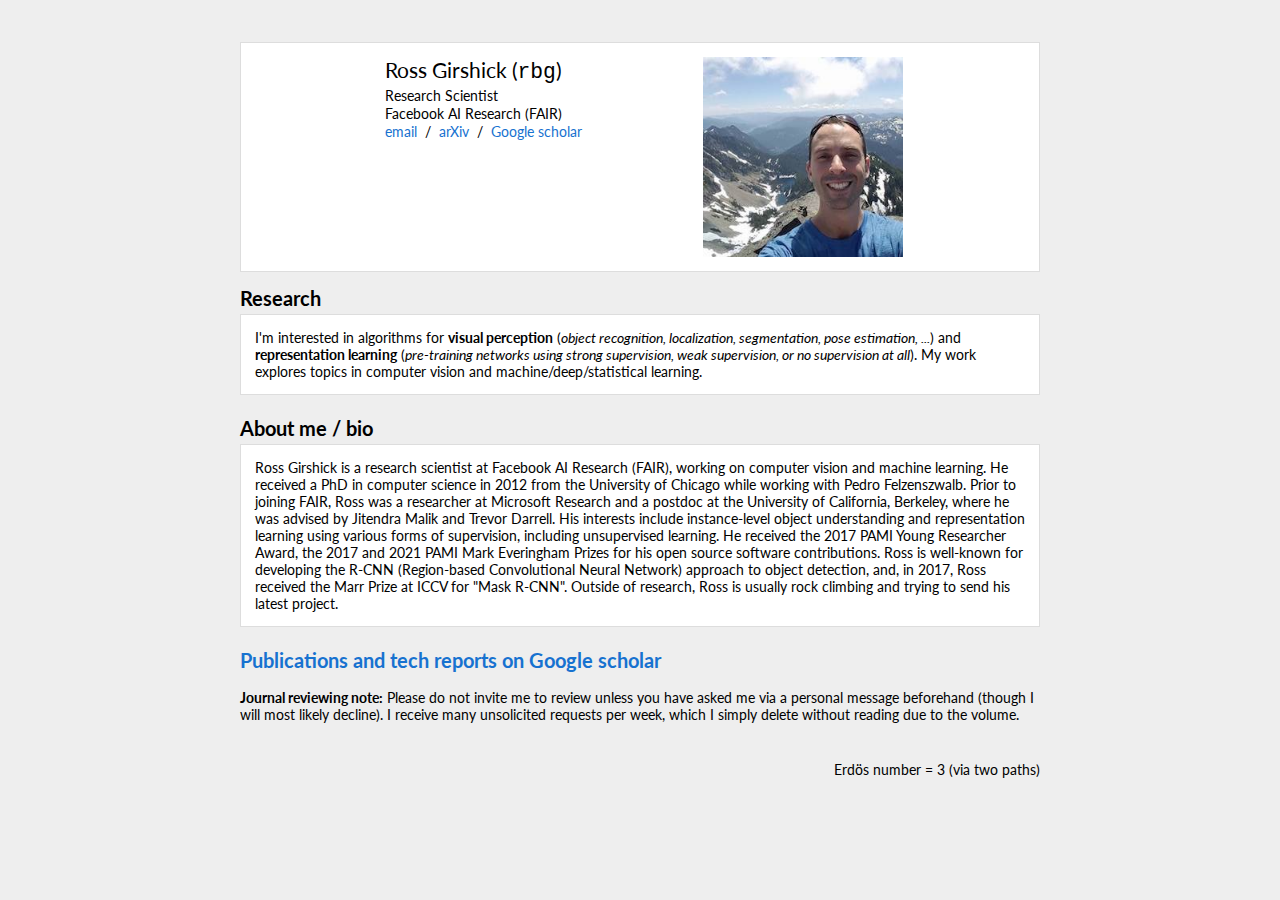
==== index.html @ 50e9c82b "reviewing note" ====
<html>

<head>
<title>rbg's home page</title>
<style type="text/css" media="screen">
html, body, div, span, applet, object, iframe, h1, h2, h3, h4, h5, h6, p,
blockquote, pre, a, abbr, acronym, address, big, cite, code, del, dfn, em,
font, img, ins, kbd, q, s, samp, small, strike, strong, sub, tt, var, dl, dt,
dd, ol, ul, li, fieldset, form, label, legend, table, caption, tbody, tfoot,
thead, tr, th, td {
  border: 0pt none;
  font-family: inherit;
  font-size: 100%;
  font-style: inherit;
  font-weight: inherit;
  margin: 0pt;
  outline-color: invert;
  outline-style: none;
  outline-width: 0pt;
  padding: 0pt;
  vertical-align: baseline;
}

a {
  color: #1772d0;
  text-decoration:none;
}

a:focus, a:hover {
  color: #f09228;
  text-decoration:none;
}

a.paper {
  font-weight: bold;
  font-size: 12pt;
}

b.paper {
  font-weight: bold;
  font-size: 12pt;
}

* {
  margin: 0pt;
  padding: 0pt;
}

body {
  position: relative;
  margin: 3em auto 2em auto;
  width: 800px;
  font-family: Lato, Verdana, Helvetica, sans-serif;
  font-size: 14px;
  background: #eee;
}

h2 {
  font-family: Lato, Verdana, Helvetica, sans-serif;
  font-size: 15pt;
  font-weight: 700;
}

h4 {
  font-family: Lato, Verdana, Helvetica, sans-serif;
  font-size: 13pt;
  font-weight: 700;
}

h3 {
  font-family: Lato, Verdana, Helvetica, sans-serif;
  font-size: 16px;
  font-weight: 700;
}

strong {
  font-family: Lato, Verdana, Helvetica, sans-serif;
  font-size: 14px;
}

ul {
  list-style: circle;
}

img {
  border: none;
}

li {
  padding-bottom: 0.5em;
  margin-left: 1.4em;
}

strong, b {
	font-weight:bold;
}

em, i {
	font-style:italic;
}

div.section {
  clear: both;
  margin-bottom: 1.5em;
  background: #eee;
}

div.spanner {
  clear: both;
}

div.paper {
  clear: both;
  margin-top: 0.3em;
  margin-bottom: 0.3em;
  border: 1px solid #ddd;
  background: #fff;
  padding: 1em 1em 1em 1em;
}

div.paper div {
  padding-right: 230px;
}

div.paper div.wide {
  padding-right: 0px;
}

img.paper {
  margin-bottom: 0.5em;
  float: right;
  width: 200px;
}

span.blurb {
  font-style:italic;
  display:block;
  margin-top:0.75em;
  margin-bottom:0.5em;
}

pre, code {
  font-family: 'Lucida Console', 'Andale Mono', 'Courier', monospaced;
  margin: 1em 0;
  padding: 0;
}

div.paper pre {
  font-size: 0.9em;
}

</style>

<script type="text/javascript">
  var _gaq = _gaq || [];
  _gaq.push(['_setAccount', 'UA-7953909-1']);
  _gaq.push(['_trackPageview']);

  (function() {
    var ga = document.createElement('script'); ga.type = 'text/javascript'; ga.async = true;
    ga.src = ('https:' == document.location.protocol ? 'https://ssl' : 'http://www') + '.google-analytics.com/ga.js';
    var s = document.getElementsByTagName('script')[0]; s.parentNode.insertBefore(ga, s);
  })();
</script>

<script type="text/javascript" src="js/hidebib.js"></script>

<link href="http://fonts.googleapis.com/css?family=Lato:400,700,400italic,700italic"
 rel="stylesheet" type="text/css" />
</head>

<body>

<div style="margin-bottom: 1em; border: 1px solid #ddd; background-color: #fff; padding: 1em; height: 200px;">
  <div style="margin: 0 auto; width: 70%; line-height: 130%;">
    <img title="rbg" style="float: right; padding-right: .5em; height: 200px;" src="images/rbg-small.jpg" />
    <div style="padding-left: 1em; vertical-align: top; height: 250px;">
      <span style="font-size: 16pt; line-height: 130%;">Ross Girshick (<span style="font-family: 'Lucida Console', 'Andale Mono', 'Courier', monospaced;">rbg</span>)</span><br />
      <span>Research Scientist</span><br />
      <span>Facebook AI Research (FAIR)</span>
      <br />
      <span>
      <a href="mailto:ross.girshick@gmail.com" target="_blank">email</a> &nbsp;/&nbsp;
      <a href="https://arxiv.org/find/cs/1/au:+Girshick_R/0/1/0/all/0/1" target="_blank">arXiv</a> &nbsp;/&nbsp;
      <a href="https://scholar.google.com/citations?hl=en&user=W8VIEZgAAAAJ&pagesize=1000&sortby=pubdate" target="_blank">Google scholar</a>
      </span>
    </div>
  </div>
</div>

<div style="clear: both;"><!-- page div -->

<div class="section">
<h2>Research</h2>
  <div class="paper">
    I'm interested in algorithms for <strong>visual perception</strong>
    (<em>object recognition, localization, segmentation, pose
    estimation, ...</em>) and <strong>representation learning</strong>
    (<em>pre-training networks using strong supervision, weak
    supervision, or no supervision at all</em>). My work explores
    topics in computer vision and machine/deep/statistical learning.
  </div>
</div>

<div class="section">
<h2>About me / bio</h2>
  <div class="paper">
    Ross Girshick is a research scientist at Facebook AI Research
    (FAIR), working on computer vision and machine learning. He
    received a PhD in computer science in 2012 from the University
    of Chicago while working with Pedro Felzenszwalb. Prior to
    joining FAIR, Ross was a researcher at Microsoft Research and
    a postdoc at the University of California, Berkeley, where he
    was advised by Jitendra Malik and Trevor Darrell. His interests
    include instance-level object understanding and representation
    learning using various forms of supervision, including unsupervised
    learning.  He received the 2017 PAMI Young Researcher Award,
    the 2017 and 2021 PAMI Mark Everingham Prizes for his open
    source software contributions.  Ross is well-known for developing
    the R-CNN (Region-based Convolutional Neural Network) approach
    to object detection, and, in 2017, Ross received the Marr Prize
    at ICCV for "Mask R-CNN". Outside of research, Ross is usually
    rock climbing and trying to send his latest project.
  </div>
</div>

<!-- I left this here just in case you bothered to look for it.
<div class="section">
  <h3>I'm on the faculty job market</h3><a href="https://dl.dropboxusercontent.com/s/hswkdta7pmxhqvv/cv.pdf?dl=0">cv</a> / <a href="https://dl.dropboxusercontent.com/s/ip1nxlff8v8ssgi/research.pdf?dl=0">research statement</a> / <a href="https://dl.dropboxusercontent.com/s/g4p52puyfx4wciz/teaching.pdf?dl=0">teaching statement</a>
  / <a href="http://scholar.google.com/citations?user=W8VIEZgAAAAJ&hl=en&oi=ao">google scholar</a>
</div>
-->

<!--- TEMPLATE
<div class="paper" id="X">
  <img class="paper" title="X" src="images/X.png" />
  <div>
    <a class="paper" onclick="_gaq.push(['_trackEvent', 'Pub', 'Download', 'X-eccv-14']);" href="papers/X.pdf">X</a><br />
    <strong>Ross Girshick</strong> <br />
    European Conference on Computer Vision (ECCV), 2014<br />
    <a shape="rect" href="javascript:toggleabs('X')" class="toggleabs">abstract</a> /
    <a shape="rect" href="javascript:togglebib('X')" class="togglebib">bibtex</a>
    <pre xml:space="preserve">
@inproceedings{X,
  Author    = {X},
  Title     = {X},
  Booktitle = {Proceedings of the European
               Conference on Computer Vision ({ECCV})},
  Year      = {2014}}
    </pre>
    <span class="blurb">X</span>
  </div>
  <div class="spanner"></div>
</div>
-->

<div class="section">

<h2><a href="https://scholar.google.com/citations?hl=en&user=W8VIEZgAAAAJ&pagesize=1000&sortby=pubdate" target="_blank">Publications and tech reports on Google scholar</a></h2>

<p>
<br />
<b>Journal reviewing note:</b> Please do not invite me to review unless you have asked me via a personal message beforehand (though I will most likely decline). I receive many unsolicited requests per week, which I simply delete without reading due to the volume.
</p>

</div>

</div><!-- close page div -->

<div style="clear:both;">
  <br />
  <p align="right"><font size="2">Erd&ouml;s number = 3 (via two paths)</font></p><br />
</div>

<script xml:space="preserve" language="JavaScript">
hideallbibs();
hideallabs();
</script>

</body>

</html>
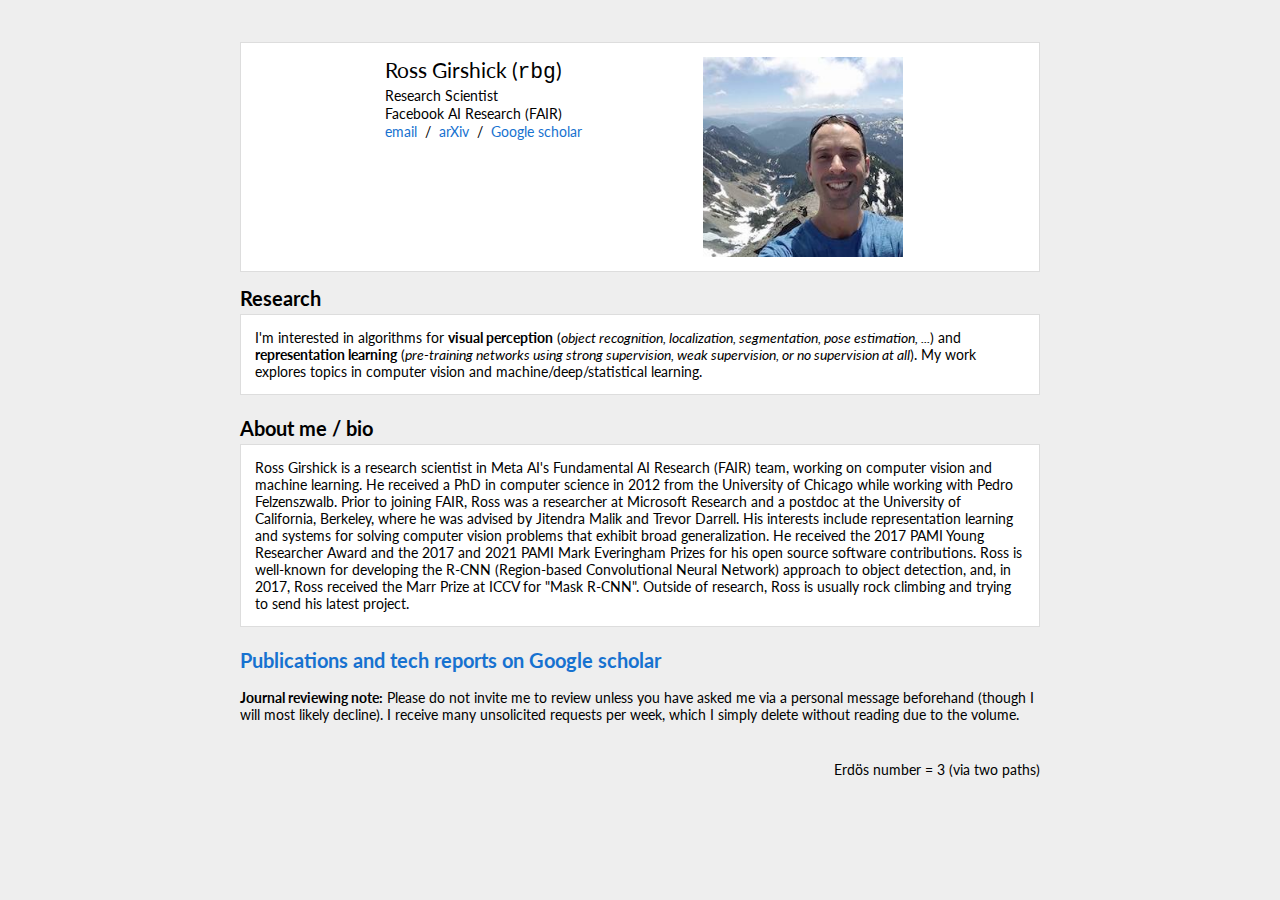
==== commit a1788b21: "Update index.html" ====
--- a/index.html
+++ b/index.html
@@ -205,16 +205,15 @@
 <div class="section">
 <h2>About me / bio</h2>
   <div class="paper">
-    Ross Girshick is a research scientist at Facebook AI Research
-    (FAIR), working on computer vision and machine learning. He
+    Ross Girshick is a research scientist in Meta AI's Fundamental AI Research
+    (FAIR) team, working on computer vision and machine learning. He
     received a PhD in computer science in 2012 from the University
     of Chicago while working with Pedro Felzenszwalb. Prior to
     joining FAIR, Ross was a researcher at Microsoft Research and
     a postdoc at the University of California, Berkeley, where he
     was advised by Jitendra Malik and Trevor Darrell. His interests
-    include instance-level object understanding and representation
-    learning using various forms of supervision, including unsupervised
-    learning.  He received the 2017 PAMI Young Researcher Award,
+    include representation learning and systems for solving computer vision problems that exhibit 
+    broad generalization. He received the 2017 PAMI Young Researcher Award and
     the 2017 and 2021 PAMI Mark Everingham Prizes for his open
     source software contributions.  Ross is well-known for developing
     the R-CNN (Region-based Convolutional Neural Network) approach
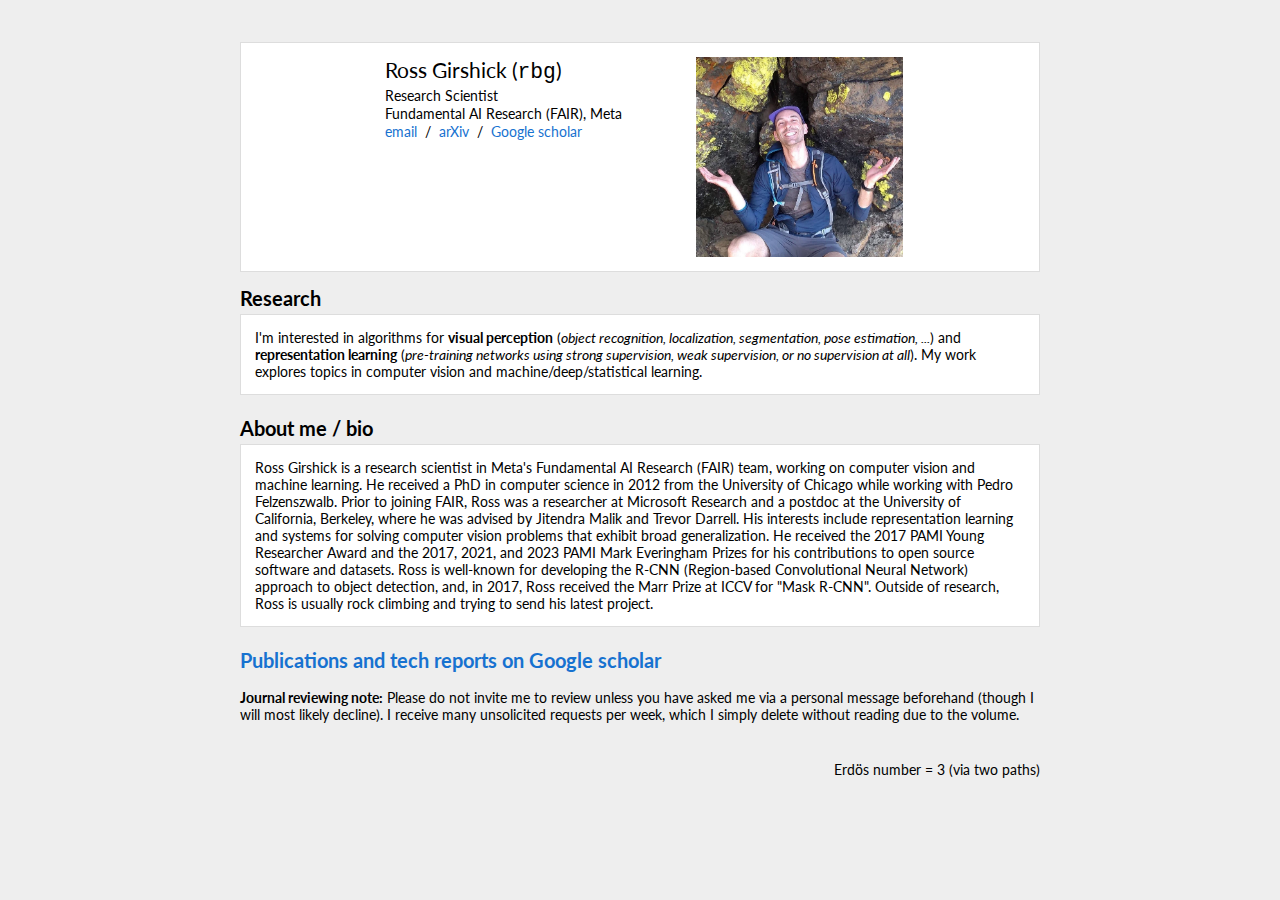
==== commit d27596e8: "update prizes and pictures" ====
--- a/index.html
+++ b/index.html
@@ -177,7 +177,7 @@
     <div style="padding-left: 1em; vertical-align: top; height: 250px;">
       <span style="font-size: 16pt; line-height: 130%;">Ross Girshick (<span style="font-family: 'Lucida Console', 'Andale Mono', 'Courier', monospaced;">rbg</span>)</span><br />
       <span>Research Scientist</span><br />
-      <span>Facebook AI Research (FAIR)</span>
+      <span>Fundamental AI Research (FAIR), Meta</span>
       <br />
       <span>
       <a href="mailto:ross.girshick@gmail.com" target="_blank">email</a> &nbsp;/&nbsp;
@@ -205,7 +205,7 @@
 <div class="section">
 <h2>About me / bio</h2>
   <div class="paper">
-    Ross Girshick is a research scientist in Meta AI's Fundamental AI Research
+    Ross Girshick is a research scientist in Meta's Fundamental AI Research
     (FAIR) team, working on computer vision and machine learning. He
     received a PhD in computer science in 2012 from the University
     of Chicago while working with Pedro Felzenszwalb. Prior to
@@ -214,8 +214,8 @@
     was advised by Jitendra Malik and Trevor Darrell. His interests
     include representation learning and systems for solving computer vision problems that exhibit 
     broad generalization. He received the 2017 PAMI Young Researcher Award and
-    the 2017 and 2021 PAMI Mark Everingham Prizes for his open
-    source software contributions.  Ross is well-known for developing
+    the 2017, 2021, and 2023 PAMI Mark Everingham Prizes for his contributions to open
+    source software and datasets.  Ross is well-known for developing
     the R-CNN (Region-based Convolutional Neural Network) approach
     to object detection, and, in 2017, Ross received the Marr Prize
     at ICCV for "Mask R-CNN". Outside of research, Ross is usually
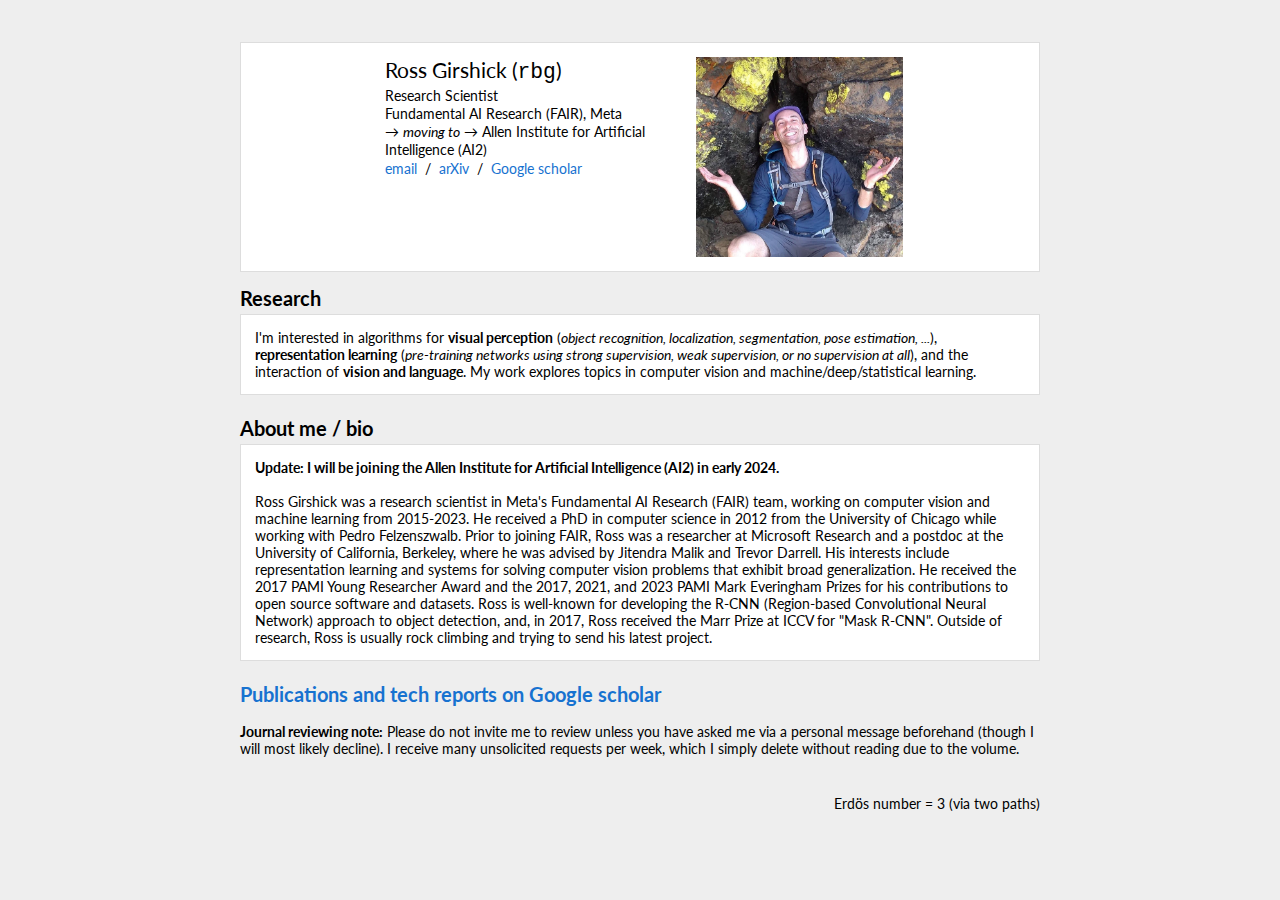
==== commit ce8b2fa6: "update where I work" ====
--- a/index.html
+++ b/index.html
@@ -177,7 +177,7 @@
     <div style="padding-left: 1em; vertical-align: top; height: 250px;">
       <span style="font-size: 16pt; line-height: 130%;">Ross Girshick (<span style="font-family: 'Lucida Console', 'Andale Mono', 'Courier', monospaced;">rbg</span>)</span><br />
       <span>Research Scientist</span><br />
-      <span>Fundamental AI Research (FAIR), Meta</span>
+      <span>Fundamental AI Research (FAIR), Meta <br /> &RightArrow; <em>moving to</em> &RightArrow; Allen Institute for Artificial Intelligence (AI2)</span>
       <br />
       <span>
       <a href="mailto:ross.girshick@gmail.com" target="_blank">email</a> &nbsp;/&nbsp;
@@ -195,9 +195,10 @@
   <div class="paper">
     I'm interested in algorithms for <strong>visual perception</strong>
     (<em>object recognition, localization, segmentation, pose
-    estimation, ...</em>) and <strong>representation learning</strong>
+    estimation, ...</em>), <strong>representation learning</strong>
     (<em>pre-training networks using strong supervision, weak
-    supervision, or no supervision at all</em>). My work explores
+    supervision, or no supervision at all</em>), and the interaction of
+    <strong>vision and language</strong>. My work explores
     topics in computer vision and machine/deep/statistical learning.
   </div>
 </div>
@@ -205,8 +206,11 @@
 <div class="section">
 <h2>About me / bio</h2>
   <div class="paper">
-    Ross Girshick is a research scientist in Meta's Fundamental AI Research
-    (FAIR) team, working on computer vision and machine learning. He
+    <strong>Update: I will be joining the Allen Institute for Artificial Intelligence (AI2)
+    in early 2024.</strong>
+    <br /><br />
+    Ross Girshick was a research scientist in Meta's Fundamental AI Research
+    (FAIR) team, working on computer vision and machine learning from 2015-2023. He
     received a PhD in computer science in 2012 from the University
     of Chicago while working with Pedro Felzenszwalb. Prior to
     joining FAIR, Ross was a researcher at Microsoft Research and
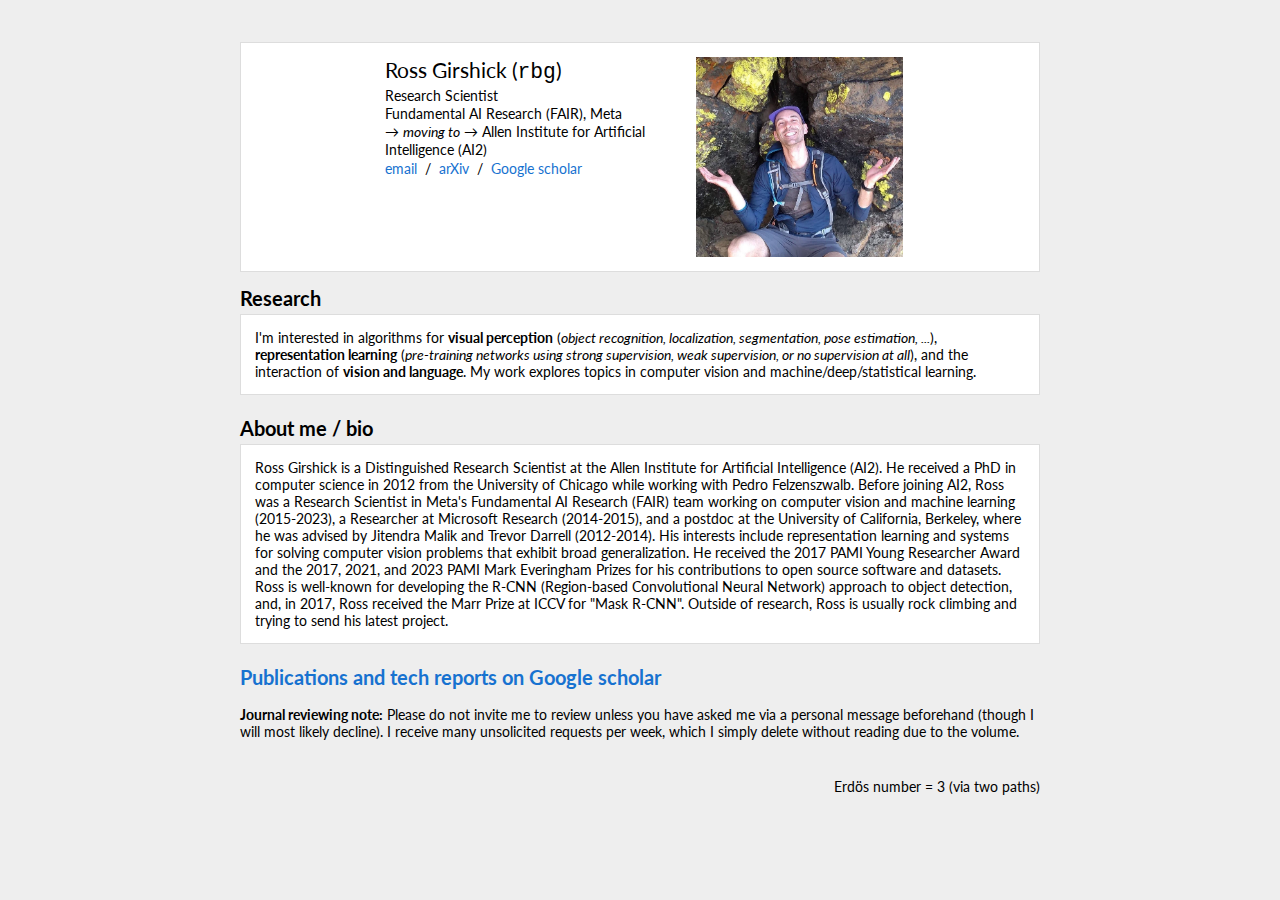
==== commit 9b60d8be: "job update" ====
--- a/index.html
+++ b/index.html
@@ -206,24 +206,16 @@
 <div class="section">
 <h2>About me / bio</h2>
   <div class="paper">
-    <strong>Update: I will be joining the Allen Institute for Artificial Intelligence (AI2)
-    in early 2024.</strong>
-    <br /><br />
-    Ross Girshick was a research scientist in Meta's Fundamental AI Research
-    (FAIR) team, working on computer vision and machine learning from 2015-2023. He
-    received a PhD in computer science in 2012 from the University
-    of Chicago while working with Pedro Felzenszwalb. Prior to
-    joining FAIR, Ross was a researcher at Microsoft Research and
-    a postdoc at the University of California, Berkeley, where he
-    was advised by Jitendra Malik and Trevor Darrell. His interests
-    include representation learning and systems for solving computer vision problems that exhibit 
-    broad generalization. He received the 2017 PAMI Young Researcher Award and
-    the 2017, 2021, and 2023 PAMI Mark Everingham Prizes for his contributions to open
-    source software and datasets.  Ross is well-known for developing
-    the R-CNN (Region-based Convolutional Neural Network) approach
-    to object detection, and, in 2017, Ross received the Marr Prize
-    at ICCV for "Mask R-CNN". Outside of research, Ross is usually
-    rock climbing and trying to send his latest project.
+    Ross Girshick is a Distinguished Research Scientist at the Allen Institute for Artificial Intelligence (AI2). He
+    received a PhD in computer science in 2012 from the University of Chicago while working with Pedro Felzenszwalb. Before
+    joining AI2, Ross was a Research Scientist in Meta's Fundamental AI Research (FAIR) team working on computer vision and
+    machine learning (2015-2023), a Researcher at Microsoft Research (2014-2015), and a postdoc at the University of
+    California, Berkeley, where he was advised by Jitendra Malik and Trevor Darrell (2012-2014). His interests include
+    representation learning and systems for solving computer vision problems that exhibit broad generalization. He received
+    the 2017 PAMI Young Researcher Award and the 2017, 2021, and 2023 PAMI Mark Everingham Prizes for his contributions to
+    open source software and datasets. Ross is well-known for developing the R-CNN (Region-based Convolutional Neural
+    Network) approach to object detection, and, in 2017, Ross received the Marr Prize at ICCV for "Mask R-CNN". Outside of
+    research, Ross is usually rock climbing and trying to send his latest project.
   </div>
 </div>
 
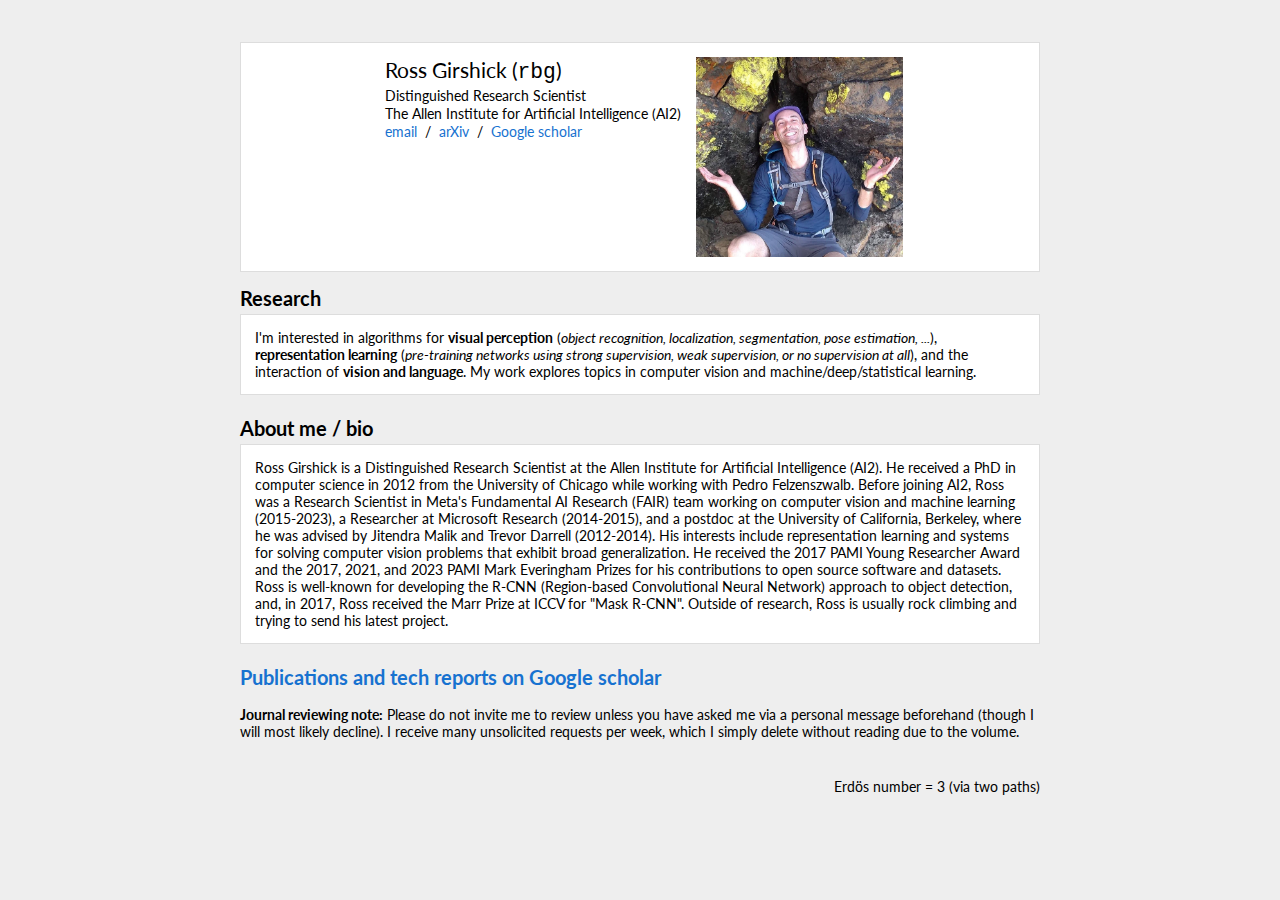
==== commit 5c1cd825: "job update part 2" ====
--- a/index.html
+++ b/index.html
@@ -176,8 +176,8 @@
     <img title="rbg" style="float: right; padding-right: .5em; height: 200px;" src="images/rbg-small.jpg" />
     <div style="padding-left: 1em; vertical-align: top; height: 250px;">
       <span style="font-size: 16pt; line-height: 130%;">Ross Girshick (<span style="font-family: 'Lucida Console', 'Andale Mono', 'Courier', monospaced;">rbg</span>)</span><br />
-      <span>Research Scientist</span><br />
-      <span>Fundamental AI Research (FAIR), Meta <br /> &RightArrow; <em>moving to</em> &RightArrow; Allen Institute for Artificial Intelligence (AI2)</span>
+      <span>Distinguished Research Scientist</span><br />
+      <span>The Allen Institute for Artificial Intelligence (AI2)</span>
       <br />
       <span>
       <a href="mailto:ross.girshick@gmail.com" target="_blank">email</a> &nbsp;/&nbsp;
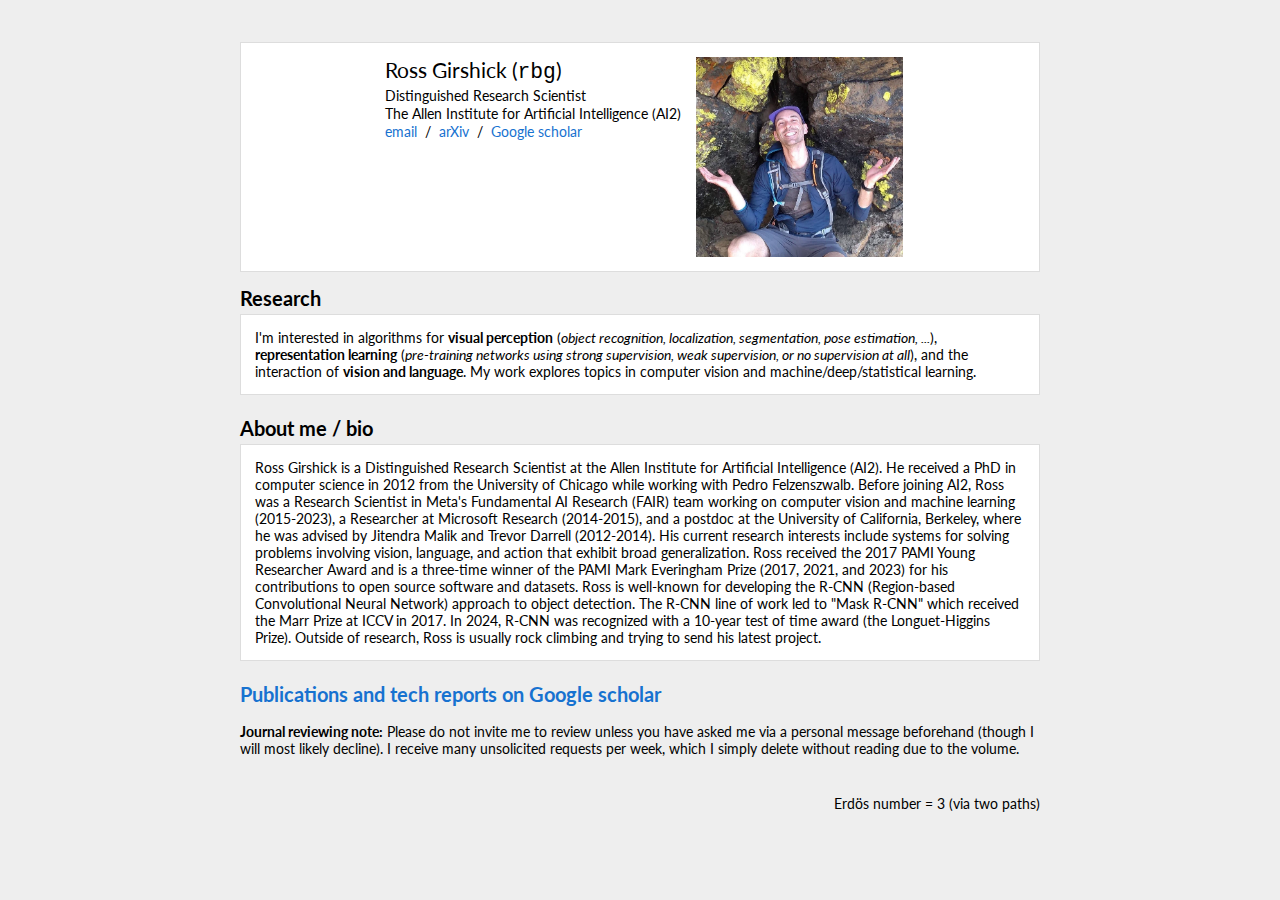
==== commit 2175b61b: "Update index.html" ====
--- a/index.html
+++ b/index.html
@@ -206,16 +206,19 @@
 <div class="section">
 <h2>About me / bio</h2>
   <div class="paper">
-    Ross Girshick is a Distinguished Research Scientist at the Allen Institute for Artificial Intelligence (AI2). He
-    received a PhD in computer science in 2012 from the University of Chicago while working with Pedro Felzenszwalb. Before
-    joining AI2, Ross was a Research Scientist in Meta's Fundamental AI Research (FAIR) team working on computer vision and
-    machine learning (2015-2023), a Researcher at Microsoft Research (2014-2015), and a postdoc at the University of
-    California, Berkeley, where he was advised by Jitendra Malik and Trevor Darrell (2012-2014). His interests include
-    representation learning and systems for solving computer vision problems that exhibit broad generalization. He received
-    the 2017 PAMI Young Researcher Award and the 2017, 2021, and 2023 PAMI Mark Everingham Prizes for his contributions to
-    open source software and datasets. Ross is well-known for developing the R-CNN (Region-based Convolutional Neural
-    Network) approach to object detection, and, in 2017, Ross received the Marr Prize at ICCV for "Mask R-CNN". Outside of
-    research, Ross is usually rock climbing and trying to send his latest project.
+    Ross Girshick is a Distinguished Research Scientist at the Allen Institute for Artificial Intelligence (AI2).
+    He received a PhD in computer science in 2012 from the University of Chicago while working with Pedro Felzenszwalb.
+    Before joining AI2, Ross was a Research Scientist in Meta's Fundamental AI Research (FAIR) team working on
+    computer vision and machine learning (2015-2023), a Researcher at Microsoft Research (2014-2015), and a postdoc
+    at the University of California, Berkeley, where he was advised by Jitendra Malik and Trevor Darrell (2012-2014).
+    His current research interests include systems for solving problems involving vision, language, and action that
+    exhibit broad generalization.
+    Ross received the 2017 PAMI Young Researcher Award and is a three-time winner of the PAMI Mark Everingham Prize (2017, 2021, and 2023) 
+    for his contributions to open source software and datasets.
+    Ross is well-known for developing the R-CNN (Region-based Convolutional Neural Network) approach to object detection.
+    The R-CNN line of work led to "Mask R-CNN" which received the Marr Prize at ICCV in 2017.
+    In 2024, R-CNN was recognized with a 10-year test of time award (the Longuet-Higgins Prize).
+    Outside of research, Ross is usually rock climbing and trying to send his latest project.
   </div>
 </div>
 
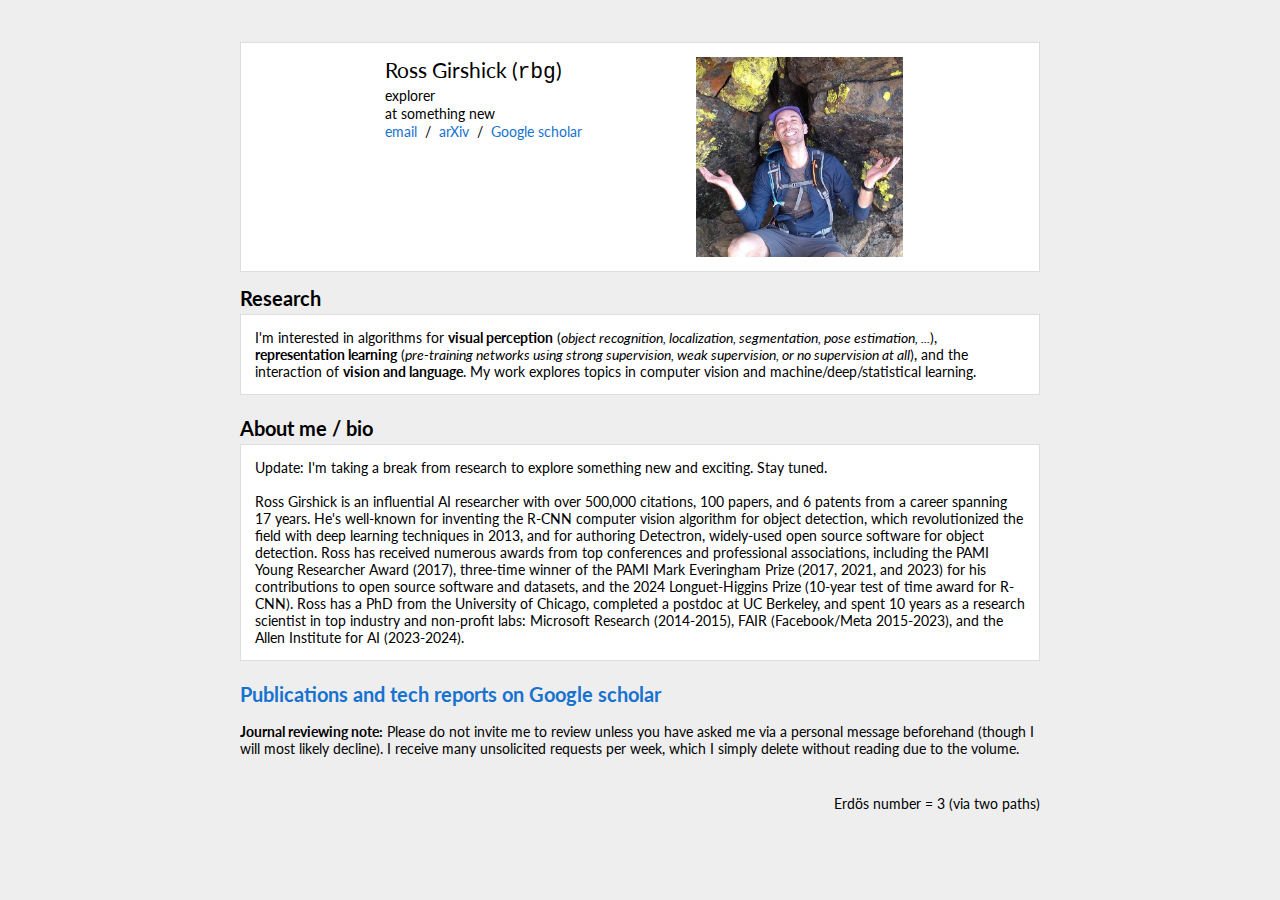
==== commit 9397fc0b: "exploring something new" ====
--- a/index.html
+++ b/index.html
@@ -176,8 +176,8 @@
     <img title="rbg" style="float: right; padding-right: .5em; height: 200px;" src="images/rbg-small.jpg" />
     <div style="padding-left: 1em; vertical-align: top; height: 250px;">
       <span style="font-size: 16pt; line-height: 130%;">Ross Girshick (<span style="font-family: 'Lucida Console', 'Andale Mono', 'Courier', monospaced;">rbg</span>)</span><br />
-      <span>Distinguished Research Scientist</span><br />
-      <span>The Allen Institute for Artificial Intelligence (AI2)</span>
+      <span>explorer</span><br />
+      <span>at something new</span>
       <br />
       <span>
       <a href="mailto:ross.girshick@gmail.com" target="_blank">email</a> &nbsp;/&nbsp;
@@ -206,19 +206,16 @@
 <div class="section">
 <h2>About me / bio</h2>
   <div class="paper">
-    Ross Girshick is a Distinguished Research Scientist at the Allen Institute for Artificial Intelligence (AI2).
-    He received a PhD in computer science in 2012 from the University of Chicago while working with Pedro Felzenszwalb.
-    Before joining AI2, Ross was a Research Scientist in Meta's Fundamental AI Research (FAIR) team working on
-    computer vision and machine learning (2015-2023), a Researcher at Microsoft Research (2014-2015), and a postdoc
-    at the University of California, Berkeley, where he was advised by Jitendra Malik and Trevor Darrell (2012-2014).
-    His current research interests include systems for solving problems involving vision, language, and action that
-    exhibit broad generalization.
-    Ross received the 2017 PAMI Young Researcher Award and is a three-time winner of the PAMI Mark Everingham Prize (2017, 2021, and 2023) 
-    for his contributions to open source software and datasets.
-    Ross is well-known for developing the R-CNN (Region-based Convolutional Neural Network) approach to object detection.
-    The R-CNN line of work led to "Mask R-CNN" which received the Marr Prize at ICCV in 2017.
-    In 2024, R-CNN was recognized with a 10-year test of time award (the Longuet-Higgins Prize).
-    Outside of research, Ross is usually rock climbing and trying to send his latest project.
+    Update: I'm taking a break from research to explore something new and exciting. Stay tuned.
+    <br><br>
+    Ross Girshick is an influential AI researcher with over 500,000 citations, 100 papers, and 6 patents from a career spanning 17 years.
+    He's well-known for inventing the R-CNN computer vision algorithm for object detection, which revolutionized the field with deep learning techniques in 2013,
+    and for authoring Detectron, widely-used open source software for object detection. 
+    Ross has received numerous awards from top conferences and professional associations, including the PAMI Young Researcher Award (2017), 
+    three-time winner of the PAMI Mark Everingham Prize (2017, 2021, and 2023) for his contributions to open source software and datasets, 
+    and the 2024 Longuet-Higgins Prize (10-year test of time award for R-CNN). Ross has a PhD from the University of Chicago, completed a postdoc at UC Berkeley, 
+    and spent 10 years as a research scientist in top industry and non-profit labs: Microsoft Research (2014-2015), FAIR (Facebook/Meta 2015-2023), 
+    and the Allen Institute for AI (2023-2024).
   </div>
 </div>
 
